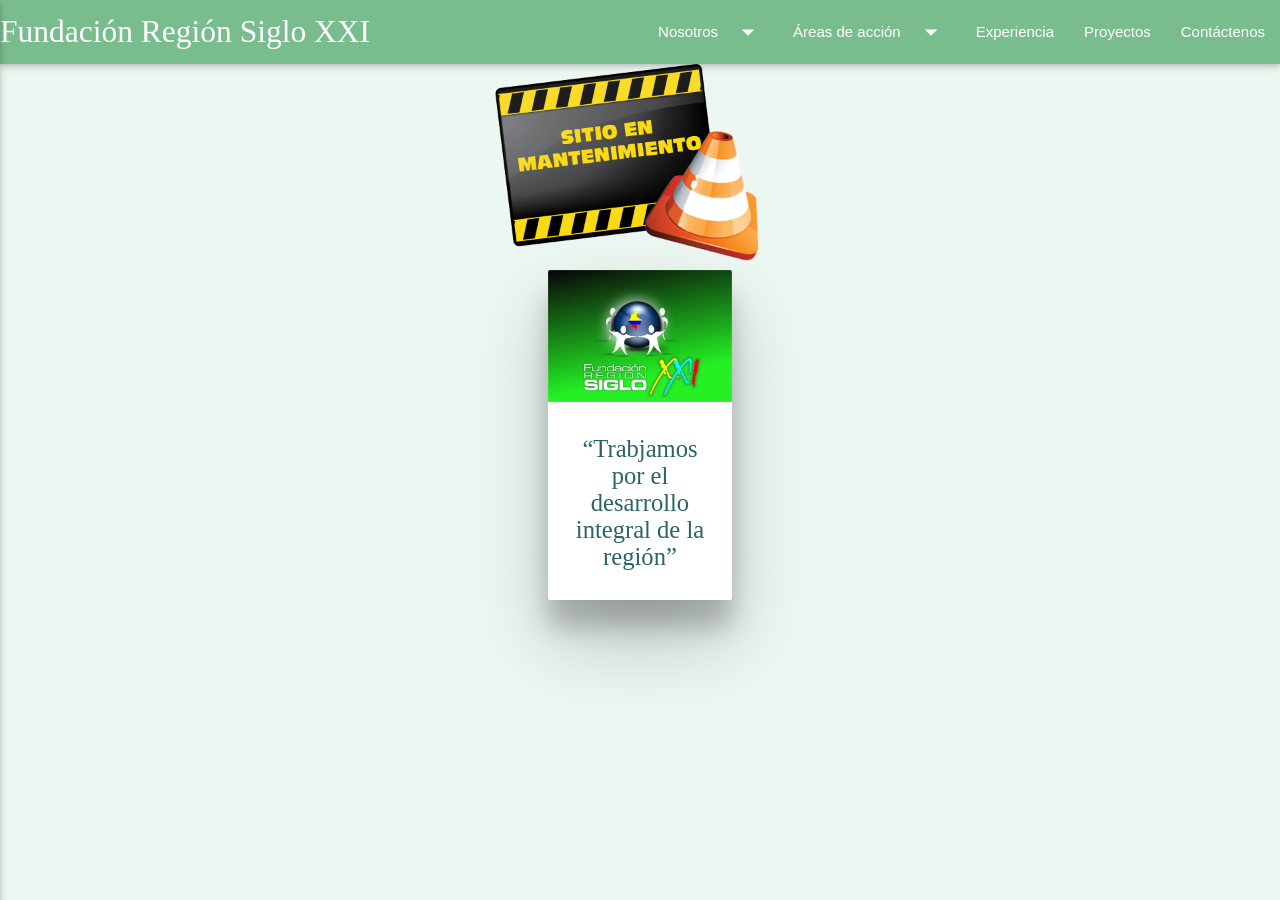
==== ainstitucional.html @ ed23deec "SigloXXIv1" ====
<!DOCTYPE html>
<html>
<head>
	<meta charset="utf-8">
	<meta name="viewport"content="width=device-width, initial-scale=1.0">
	<link rel="stylesheet" href="//maxcdn.bootstrapcdn.com/bootstrap/3.3.6/css/bootstrap.min.css">
	<link rel="stylesheet" href="css/main.css">
	<link rel="stylesheet" href="css/animate.css">
	<link href='https://fonts.googleapis.com/css?family=Pacifico' rel='stylesheet' type='text/css'>
	<link href='https://fonts.googleapis.com/css?family=Lato:400,300,700' rel='stylesheet' type='text/css'>
	<link href="https://fonts.googleapis.com/icon?family=Material+Icons" rel="stylesheet">
	<link rel="stylesheet" href="css/materialize.min.css">
	<link rel="stylesheet" href="css/materialize.css">
	<title>Región Siglo XXI</title>
</head>
<body>
<!-- Inicio barra principal (igual para todas las vistas)-->
	<ul id="dropdown1" class="dropdown-content">
	  <li><a href="asocial.html">Área Social</a></li>
	  <li class="divider"></li>
	  <li><a href="ainstitucional.html">Área Desarrollo Institucional</a></li>
	  <li class="divider"></li>
	  <li><a href="aambiental.html">Área Gestión Ambiental</a></li>
	</ul>

	<ul id="dropdown2" class="dropdown-content">
	  <li><a href="somos.html">¿Quienes somos?</a></li>
	  <li class="divider"></li>
	  <li><a href="organi.html">Estructura Organizativa</a></li>
	</ul>

	<ul id="dropdown3" class="dropdown-content">
	  <li><a href="asocial.html">Área Social</a></li>
	  <li class="divider"></li>
	  <li><a href="ainstitucional.html">Área Desarrollo Institucional</a></li>
	  <li class="divider"></li>
	  <li><a href="aambiental.html">Área Gestión Ambiental</a></li>
	</ul>

	<ul id="dropdown4" class="dropdown-content">
	  <li><a href="somos.html">¿Quienes somos?</a></li>
	  <li class="divider"></li>
	  <li><a href="organi.html">Estructura Organizativa</a></li>
	</ul>
	<!-- Def. barra de navegación-->
	<nav class="se-verde">
	  <div class="nav-wrapper">
	    <a href="index.html" class="brand-logo">Fundación Región Siglo XXI</a>
	    <a href="#" data-activates="mobile-demo" class="button-collapse"><i class="material-icons">menu</i></a>
	    <ul class="right hide-on-med-and-down">
	      <!-- Dropdown Trigger -->
		    <li class="monserrat"><a class="dropdown-button" href="" data-activates="dropdown2">Nosotros<i class="material-icons right">arrow_drop_down</i></a></li>
		    <li class="monserrat"><a class="dropdown-button" href="" data-activates="dropdown1">Áreas de acción<i class="material-icons right">arrow_drop_down</i></a></li>
		    <li class="monserrat"><a href="experiencia.html">Experiencia</a></li>
			<li class="monserrat"><a href="proyectos.html">Proyectos</a></li>
			<li class="monserrat"><a href="contacto.html">Contáctenos</a></li>
	    </ul>
	    <ul class="side-nav" id="mobile-demo">
	        <li class="monserrat"><a class="dropdown-button" href="" data-activates="dropdown4">Nosotros<i class="material-icons right">arrow_drop_down</i></a></li>
		    <li class="monserrat"><a class="dropdown-button" href="" data-activates="dropdown3">Áreas de acción<i class="material-icons right">arrow_drop_down</i></a></li>
		    <li class="monserrat"><a href="experiencia.html">Experiencia</a></li>
			<li class="monserrat"><a href="proyectos.html">Proyectos</a></li>
			<li class="monserrat"><a href="contacto.html">Contáctenos</a></li>
      	</ul>
	  </div>
	</nav>

<!-- Fin barra principal -->

<!--Body-->
	<div class="col-md-3 center-block quitar-float  text-center animated flash">
		<img src="images/mant.png">
	</div>
	<div class="row">
        <div class="col-md-2 center-block quitar-float  text-center">
          	<div class="card z-depth-5">
            	<div class="card-image">
              		<img src="images/logo.png" class="darken-1">
            	</div>
            	<div class="card-content">
              		<p><h5>“Trabjamos por el desarrollo integral de la región”</h5></p>
            	</div>
          	</div>
        </div>
    </div>

<!--JavaScript-->
      <script type="text/javascript" src="https://code.jquery.com/jquery-2.1.1.min.js"></script>
      <script type="text/javascript" src="js/materialize.min.js"></script>
     <script>
     	$(".button-collapse").sideNav();
     </script>

</body>
</html>
---- css/main.css ----
body{
	font-family: 'Merriweather', serif;
	color: #2C6366;
	background: #EDF7F2;
}
img{
	max-width: 100%;
}

.quitar-float{
	float: none;
}
.espacio-arriba{
	margin-top: 100px;
}
.espacio-medio-arriba{
	margin-top: 70px;
}
.quitar-arriba{
	margin-top: 100px;
}
.pacifico{
	font-family: 'pacifico',cursive;
}
.droid{
	font-family: 'Droid Sans', sans-serif;
}
.monserrat{
	font-family: 'Montserrat', sans-serif;
}
.mediano{
	font-size: 1.3em;
}
.se-verde{
	background-color: #79BD8F;
}

.vete-arriba{
	vertical-align: top;
}
.padding-largo{
	padding: 5px 10px;
}
.inline-block{
	float: none;
	display: inline-block;
	margin-right: -4px;
}
.grande{
	font-size: 4em;
}
.no-lista{
	margin: 0px;
	padding: 0px;
}
.no-lista li{
	list-style-type: none;
}
.espacio-derecha{
	margin-right: 1em;
}
.retraso-1{
	-webkit-animation-delay: 1s;
	-moz-animation-delay: 1s;
	animation-delay: 1s;
}
.retraso-2{
	-webkit-animation-delay: 2s;
	-moz-animation-delay: 2s;
	animation-delay: 2s;
}
.icon-size{
	font-size: 50em;
}
.green-new-text{
	color: 002F2F;
}
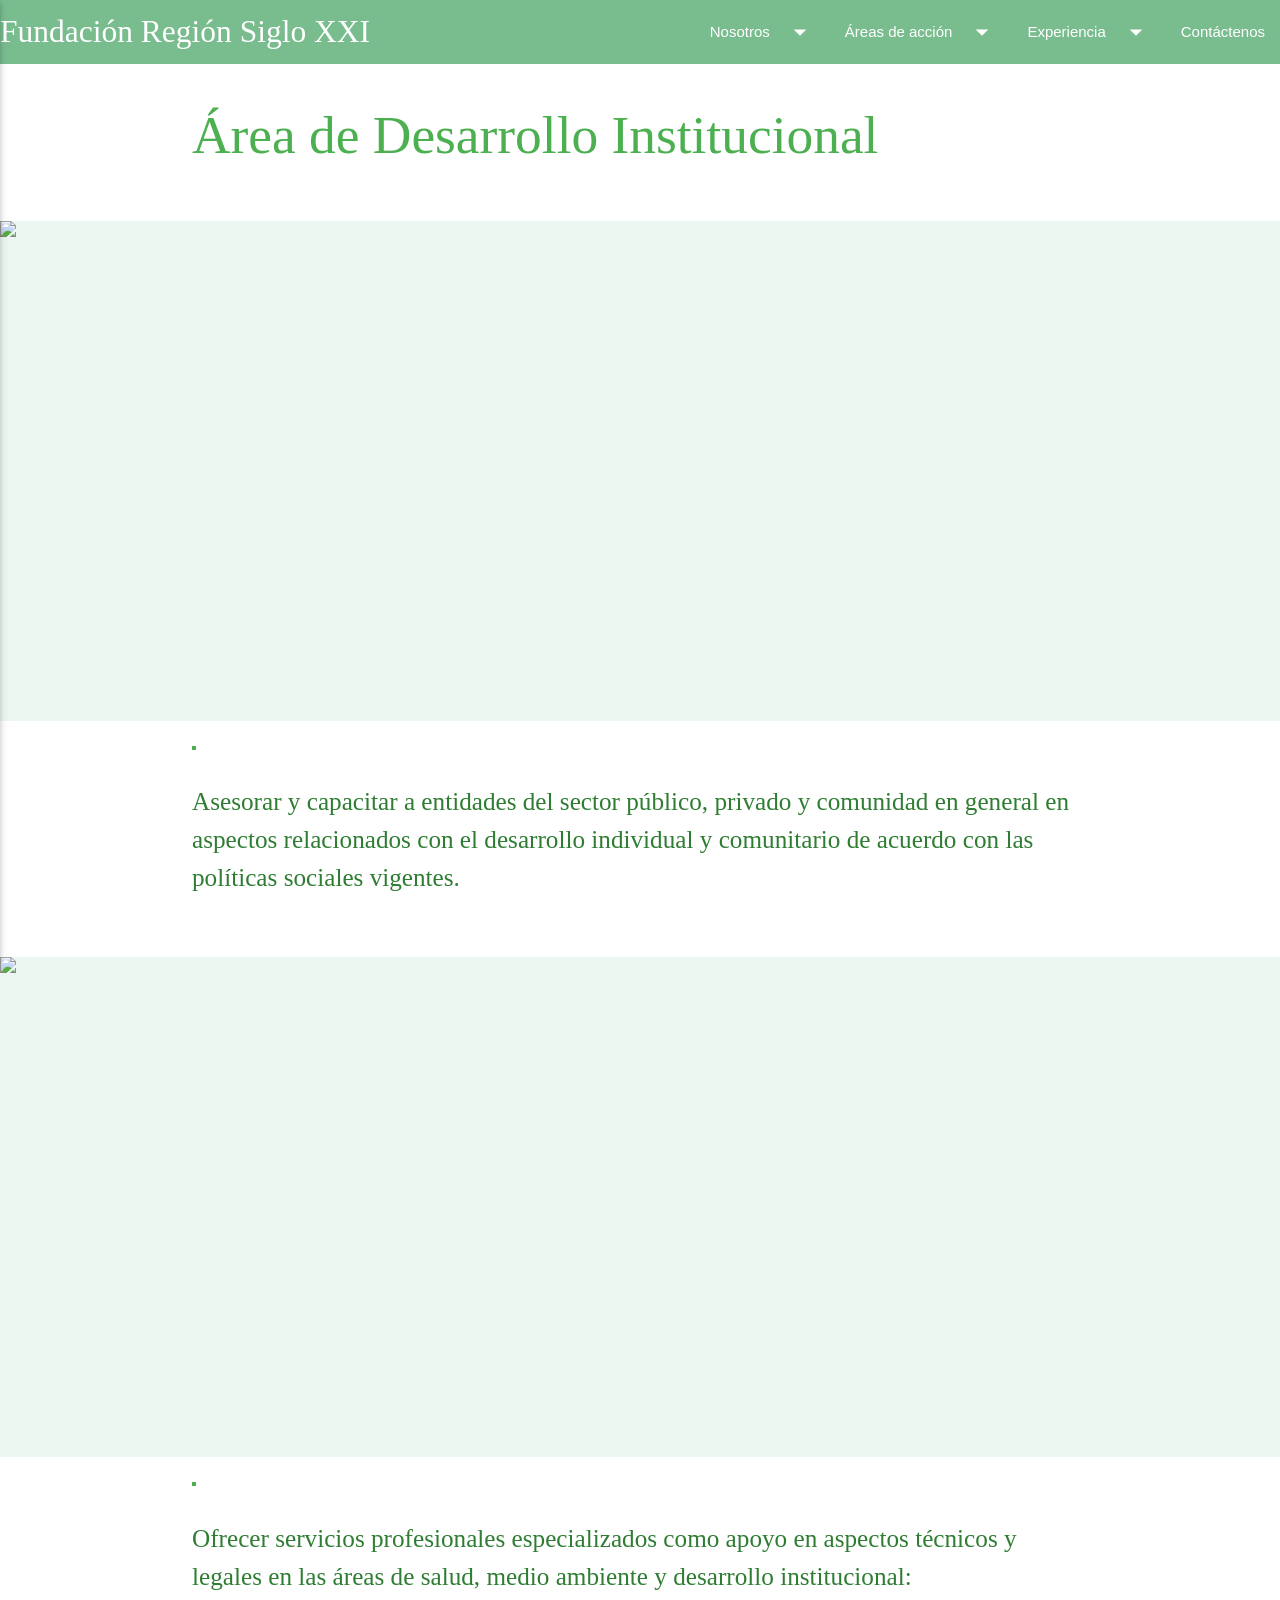
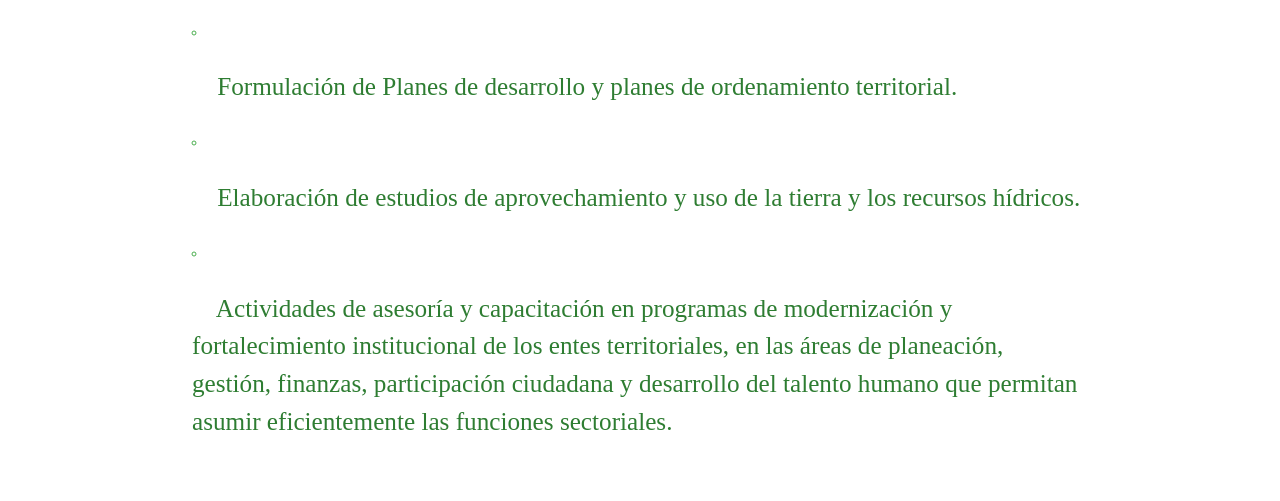
==== commit a7ee841f: "Version2" ====
--- a/ainstitucional.html
+++ b/ainstitucional.html
@@ -1,95 +1,136 @@
-<!DOCTYPE html>
-<html>
-<head>
-	<meta charset="utf-8">
-	<meta name="viewport"content="width=device-width, initial-scale=1.0">
-	<link rel="stylesheet" href="//maxcdn.bootstrapcdn.com/bootstrap/3.3.6/css/bootstrap.min.css">
-	<link rel="stylesheet" href="css/main.css">
-	<link rel="stylesheet" href="css/animate.css">
-	<link href='https://fonts.googleapis.com/css?family=Pacifico' rel='stylesheet' type='text/css'>
-	<link href='https://fonts.googleapis.com/css?family=Lato:400,300,700' rel='stylesheet' type='text/css'>
-	<link href="https://fonts.googleapis.com/icon?family=Material+Icons" rel="stylesheet">
-	<link rel="stylesheet" href="css/materialize.min.css">
-	<link rel="stylesheet" href="css/materialize.css">
-	<title>Región Siglo XXI</title>
-</head>
-<body>
-<!-- Inicio barra principal (igual para todas las vistas)-->
-	<ul id="dropdown1" class="dropdown-content">
-	  <li><a href="asocial.html">Área Social</a></li>
-	  <li class="divider"></li>
-	  <li><a href="ainstitucional.html">Área Desarrollo Institucional</a></li>
-	  <li class="divider"></li>
-	  <li><a href="aambiental.html">Área Gestión Ambiental</a></li>
-	</ul>
-
-	<ul id="dropdown2" class="dropdown-content">
-	  <li><a href="somos.html">¿Quienes somos?</a></li>
-	  <li class="divider"></li>
-	  <li><a href="organi.html">Estructura Organizativa</a></li>
-	</ul>
-
-	<ul id="dropdown3" class="dropdown-content">
-	  <li><a href="asocial.html">Área Social</a></li>
-	  <li class="divider"></li>
-	  <li><a href="ainstitucional.html">Área Desarrollo Institucional</a></li>
-	  <li class="divider"></li>
-	  <li><a href="aambiental.html">Área Gestión Ambiental</a></li>
-	</ul>
-
-	<ul id="dropdown4" class="dropdown-content">
-	  <li><a href="somos.html">¿Quienes somos?</a></li>
-	  <li class="divider"></li>
-	  <li><a href="organi.html">Estructura Organizativa</a></li>
-	</ul>
-	<!-- Def. barra de navegación-->
-	<nav class="se-verde">
-	  <div class="nav-wrapper">
-	    <a href="index.html" class="brand-logo">Fundación Región Siglo XXI</a>
-	    <a href="#" data-activates="mobile-demo" class="button-collapse"><i class="material-icons">menu</i></a>
-	    <ul class="right hide-on-med-and-down">
-	      <!-- Dropdown Trigger -->
-		    <li class="monserrat"><a class="dropdown-button" href="" data-activates="dropdown2">Nosotros<i class="material-icons right">arrow_drop_down</i></a></li>
-		    <li class="monserrat"><a class="dropdown-button" href="" data-activates="dropdown1">Áreas de acción<i class="material-icons right">arrow_drop_down</i></a></li>
-		    <li class="monserrat"><a href="experiencia.html">Experiencia</a></li>
-			<li class="monserrat"><a href="proyectos.html">Proyectos</a></li>
-			<li class="monserrat"><a href="contacto.html">Contáctenos</a></li>
-	    </ul>
-	    <ul class="side-nav" id="mobile-demo">
-	        <li class="monserrat"><a class="dropdown-button" href="" data-activates="dropdown4">Nosotros<i class="material-icons right">arrow_drop_down</i></a></li>
-		    <li class="monserrat"><a class="dropdown-button" href="" data-activates="dropdown3">Áreas de acción<i class="material-icons right">arrow_drop_down</i></a></li>
-		    <li class="monserrat"><a href="experiencia.html">Experiencia</a></li>
-			<li class="monserrat"><a href="proyectos.html">Proyectos</a></li>
-			<li class="monserrat"><a href="contacto.html">Contáctenos</a></li>
-      	</ul>
-	  </div>
-	</nav>
-
-<!-- Fin barra principal -->
-
-<!--Body-->
-	<div class="col-md-3 center-block quitar-float  text-center animated flash">
-		<img src="images/mant.png">
-	</div>
-	<div class="row">
-        <div class="col-md-2 center-block quitar-float  text-center">
-          	<div class="card z-depth-5">
-            	<div class="card-image">
-              		<img src="images/logo.png" class="darken-1">
-            	</div>
-            	<div class="card-content">
-              		<p><h5>“Trabjamos por el desarrollo integral de la región”</h5></p>
-            	</div>
-          	</div>
-        </div>
-    </div>
-
-<!--JavaScript-->
-      <script type="text/javascript" src="https://code.jquery.com/jquery-2.1.1.min.js"></script>
-      <script type="text/javascript" src="js/materialize.min.js"></script>
-     <script>
-     	$(".button-collapse").sideNav();
-     </script>
-
-</body>
+<!DOCTYPE html>
+<html>
+<head>
+	<meta charset="utf-8">
+	<meta name="viewport"content="width=device-width, initial-scale=1.0">
+	<link rel="stylesheet" href="css/main.css">
+	<link rel="stylesheet" href="css/animate.css">
+	<link href='https://fonts.googleapis.com/css?family=Pacifico' rel='stylesheet' type='text/css'>
+	<link href='https://fonts.googleapis.com/css?family=Lato:400,300,700' rel='stylesheet' type='text/css'>
+	<link href="https://fonts.googleapis.com/icon?family=Material+Icons" rel="stylesheet">
+	<link rel="stylesheet" href="css/materialize.min.css">
+	<link rel="stylesheet" href="css/materialize.css">
+	<title>Región Siglo XXI</title>
+</head>
+<body>
+<!-- Inicio barra principal (igual para todas las vistas)-->
+	<ul id="dropdown1" class="dropdown-content">
+	  <li><a href="asocial.html">Área Social</a></li>
+	  <li class="divider"></li>
+	  <li><a href="ainstitucional.html">Área Desarrollo Institucional</a></li>
+	  <li class="divider"></li>
+	  <li><a href="aambiental.html">Área Gestión Ambiental</a></li>
+	</ul>
+
+	<ul id="dropdown2" class="dropdown-content">
+	  <li><a href="somos.html">¿Quienes somos?</a></li>
+	  <li class="divider"></li>
+	  <li><a href="organi.html">Estructura Organizativa</a></li>
+	</ul>
+
+	<ul id="dropdown3" class="dropdown-content">
+	  <li><a href="asocial.html">Área Social</a></li>
+	  <li class="divider"></li>
+	  <li><a href="ainstitucional.html">Área Desarrollo Institucional</a></li>
+	  <li class="divider"></li>
+	  <li><a href="aambiental.html">Área Gestión Ambiental</a></li>
+	</ul>
+
+	<ul id="dropdown4" class="dropdown-content">
+	  <li><a href="somos.html">¿Quienes somos?</a></li>
+	  <li class="divider"></li>
+	  <li><a href="organi.html">Estructura Organizativa</a></li>
+	</ul>
+
+	<ul id="dropdown5" class="dropdown-content">
+	  <li><a href="expasocial.html">Área Social</a></li>
+	  <li class="divider"></li>
+	  <li><a href="expainstitucional.html">Área Desarrollo Institucional</a></li>
+	  <li class="divider"></li>
+	  <li><a href="expaambiental.html">Área Gestión Ambiental</a></li>
+	</ul>
+
+	<ul id="dropdown6" class="dropdown-content">
+	  <li><a href="expasocial.html">Área Social</a></li>
+	  <li class="divider"></li>
+	  <li><a href="expainstitucional.html">Área Desarrollo Institucional</a></li>
+	  <li class="divider"></li>
+	  <li><a href="expaambiental.html">Área Gestión Ambiental</a></li>
+	</ul>
+
+	<!-- Def. barra de navegación-->
+	<nav class="se-verde">
+	  <div class="nav-wrapper">
+	    <a href="index.html" class="brand-logo">Fundación Región Siglo XXI</a>
+	    <a href="#" data-activates="mobile-demo" class="button-collapse"><i class="material-icons">menu</i></a>
+	    <ul class="right hide-on-med-and-down">
+	      <!-- Dropdown Trigger -->
+		    <li class="monserrat"><a class="dropdown-button" href="" data-activates="dropdown2">Nosotros <i class="material-icons right">arrow_drop_down</i></a></li>
+		    <li class="monserrat"><a class="dropdown-button" href="" data-activates="dropdown1">Áreas de acción <i class="material-icons right">arrow_drop_down</i></a></li>
+		    <li class="monserrat"><a class="dropdown-button" href="" data-activates="dropdown5">Experiencia <i class="material-icons right">arrow_drop_down</i></a></li>
+			<li class="monserrat"><a href="contacto.html">Contáctenos</a></li>
+	    </ul>
+	    <ul class="side-nav" id="mobile-demo">
+	        <li class="monserrat"><a class="dropdown-button" href="" data-activates="dropdown4">Nosotros<i class="material-icons right">arrow_drop_down</i></a></li>
+		    <li class="monserrat"><a class="dropdown-button" href="" data-activates="dropdown3">Áreas de acción<i class="material-icons right">arrow_drop_down</i></a></li>
+		    <li class="monserrat"><a class="dropdown-button" href="" data-activates="dropdown6">Experiencia <i class="material-icons right">arrow_drop_down</i></a></li>
+			<li class="monserrat"><a href="contacto.html">Contáctenos</a></li>
+      	</ul>
+	  </div>
+	</nav>
+
+<!-- Fin barra principal -->
+<!--Body-->
+	
+	<div class="section white green-text">
+    	<div class="row container">
+      		<h2 class="header">Área de Desarrollo Institucional</h2>
+    	</div>
+    </div>
+
+	<div class="parallax-container quitar-float text-center animated zoomIn darken-1">
+    	<div class="parallax"><img src="images/sxii/img11.png"></div>
+  	</div>
+
+  	<div class="section white green-text ">
+    	<div class="row container">
+      		<li type="square"><p class="green-text text-darken-3 lighten-3 flow-text">Asesorar y capacitar a entidades del sector público, privado y comunidad en general en aspectos relacionados con el desarrollo individual y comunitario de acuerdo con las políticas sociales vigentes.</p></li>
+      	</div>
+    </div>
+
+	<div class="parallax-container quitar-float text-center animated zoomIn darken-1">
+    	<div class="parallax"><img src="images/sxii/img12.png"></div>
+  	</div>
+
+  	<div class="section white green-text">
+    	<div class="row container">
+      		<li type="square"><p class="green-text text-darken-3 lighten-3 flow-text">Ofrecer servicios profesionales especializados como apoyo en aspectos técnicos y legales en las áreas de salud, medio ambiente y desarrollo institucional:</p>
+      			<li type="circle">
+      				<p class="green-text text-darken-3 lighten-3 flow-text">&emsp;Formulación de Planes de desarrollo  y planes de ordenamiento territorial.</p>
+      			</li>
+      			<li type="circle">
+      				<p class="green-text text-darken-3 lighten-3 flow-text">&emsp;Elaboración de estudios de aprovechamiento y uso de la tierra y los recursos hídricos.</p>
+      			</li>
+      			<li type="circle">
+      				<p class="green-text text-darken-3 lighten-3 flow-text">&emsp;Actividades de asesoría y capacitación en programas de modernización y fortalecimiento institucional de los entes territoriales, en las áreas de planeación, gestión, finanzas, participación ciudadana y desarrollo del talento humano que permitan asumir eficientemente las funciones sectoriales.</p>
+      			</li>
+      		</li>
+      	</div>
+    </div>
+
+<!--JavaScript-->
+      <script type="text/javascript" src="https://code.jquery.com/jquery-2.1.1.min.js"></script>
+      <script type="text/javascript" src="js/materialize.min.js"></script>
+     <script>
+     	$(".button-collapse").sideNav();
+     </script>
+      <script>
+     	$(".button-collapse").sideNav();
+
+	    $(document).ready(function(){
+	      $('.parallax').parallax();
+	    });
+	        
+     </script>
+</body>
 </html>
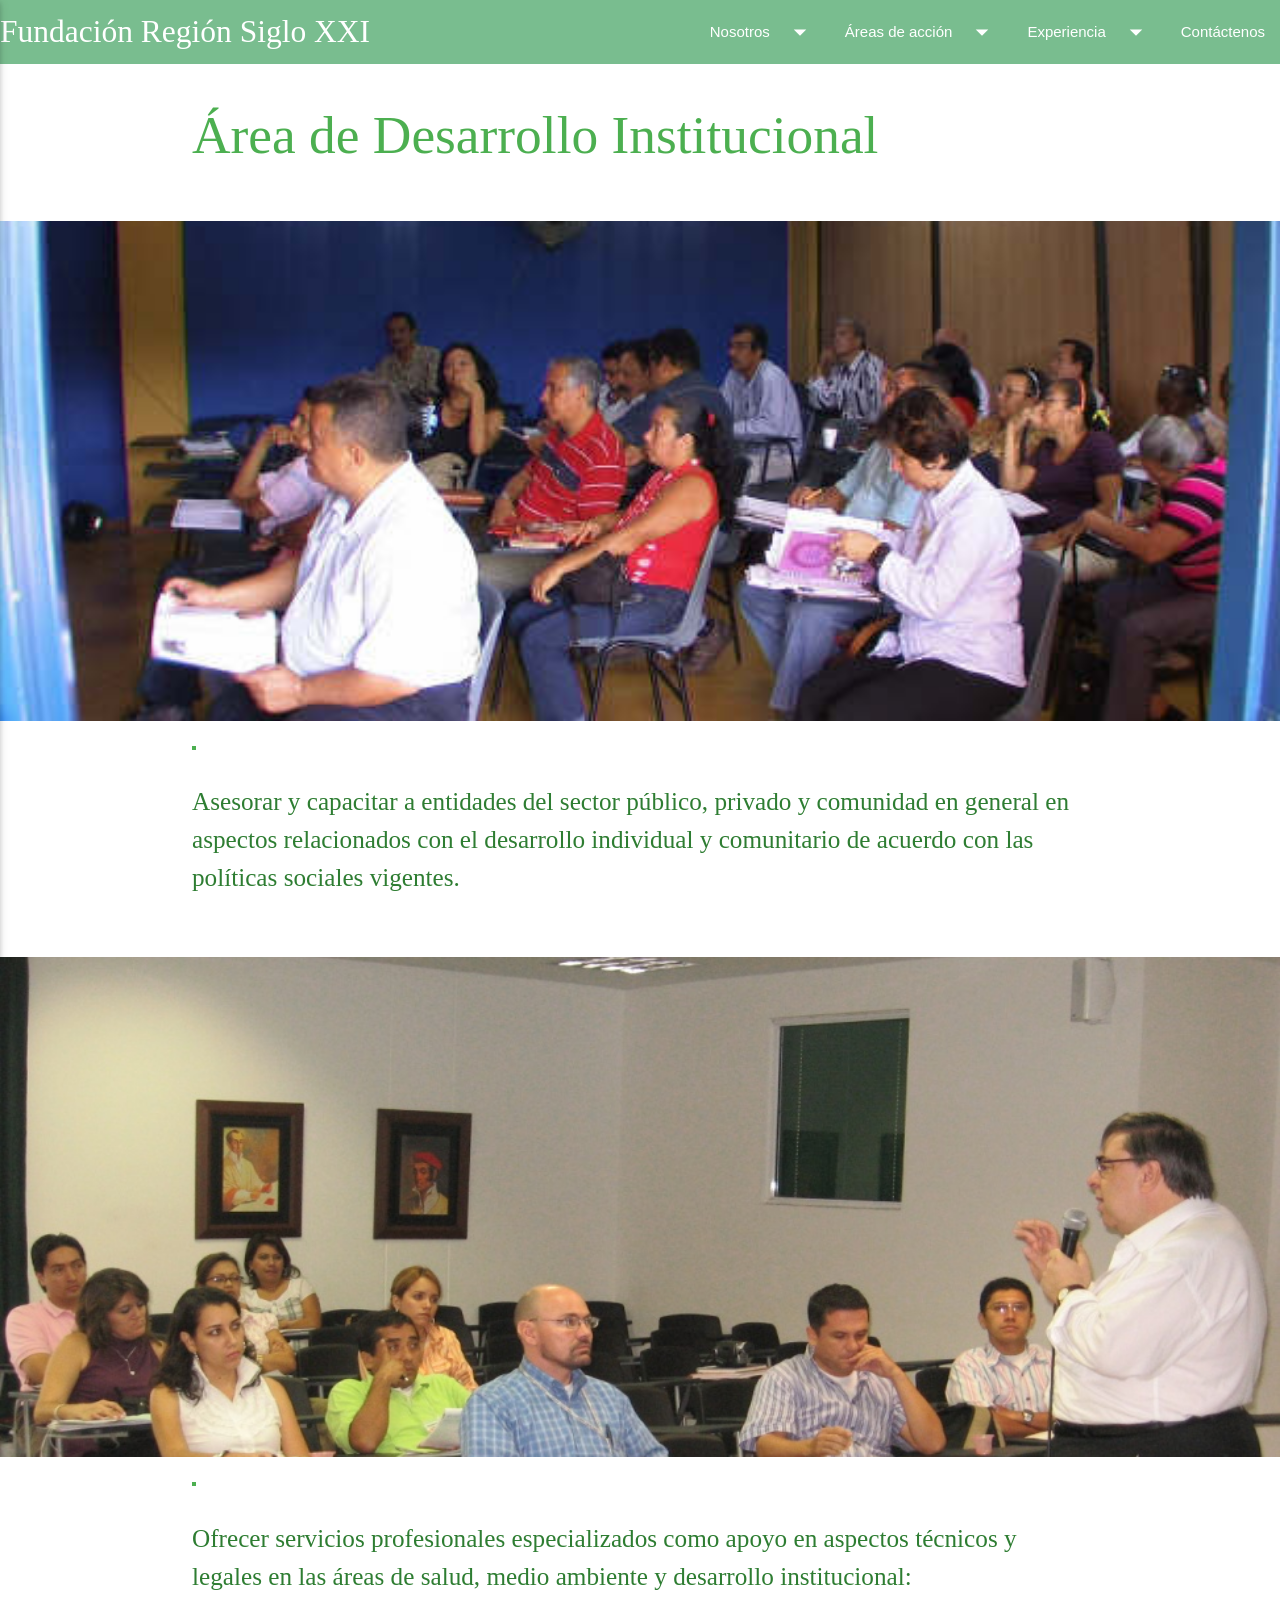
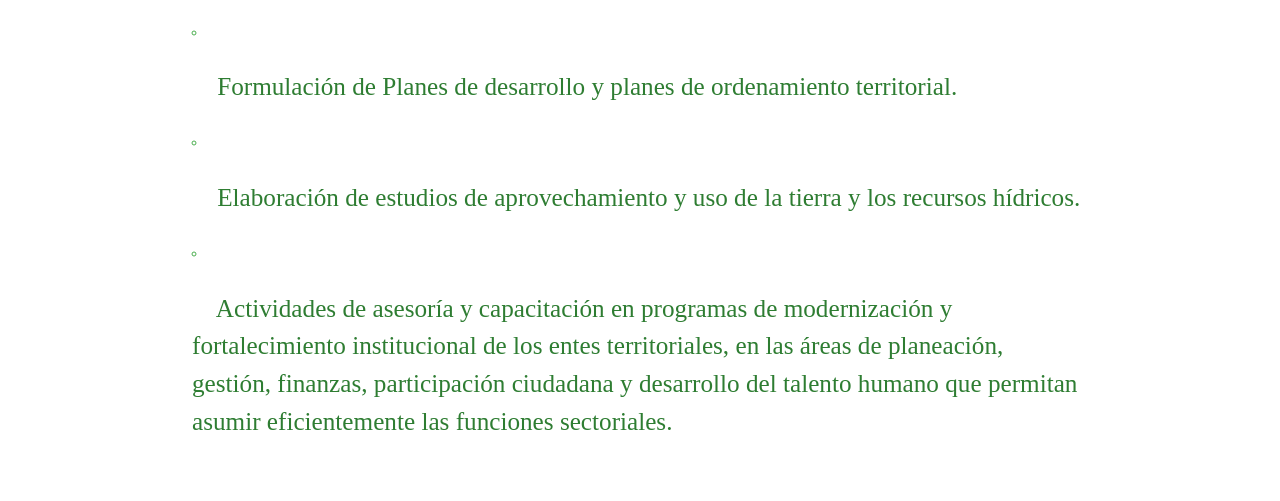
==== commit ccdc0df1: "Version2" ====
--- a/ainstitucional.html
+++ b/ainstitucional.html
@@ -89,7 +89,7 @@
     </div>
 
 	<div class="parallax-container quitar-float text-center animated zoomIn darken-1">
-    	<div class="parallax"><img src="images/sxii/img11.png"></div>
+    	<div class="parallax"><img src="images/img11.png"></div>
   	</div>
 
   	<div class="section white green-text ">
@@ -99,7 +99,7 @@
     </div>
 
 	<div class="parallax-container quitar-float text-center animated zoomIn darken-1">
-    	<div class="parallax"><img src="images/sxii/img12.png"></div>
+    	<div class="parallax"><img src="images/img12.png"></div>
   	</div>
 
   	<div class="section white green-text">
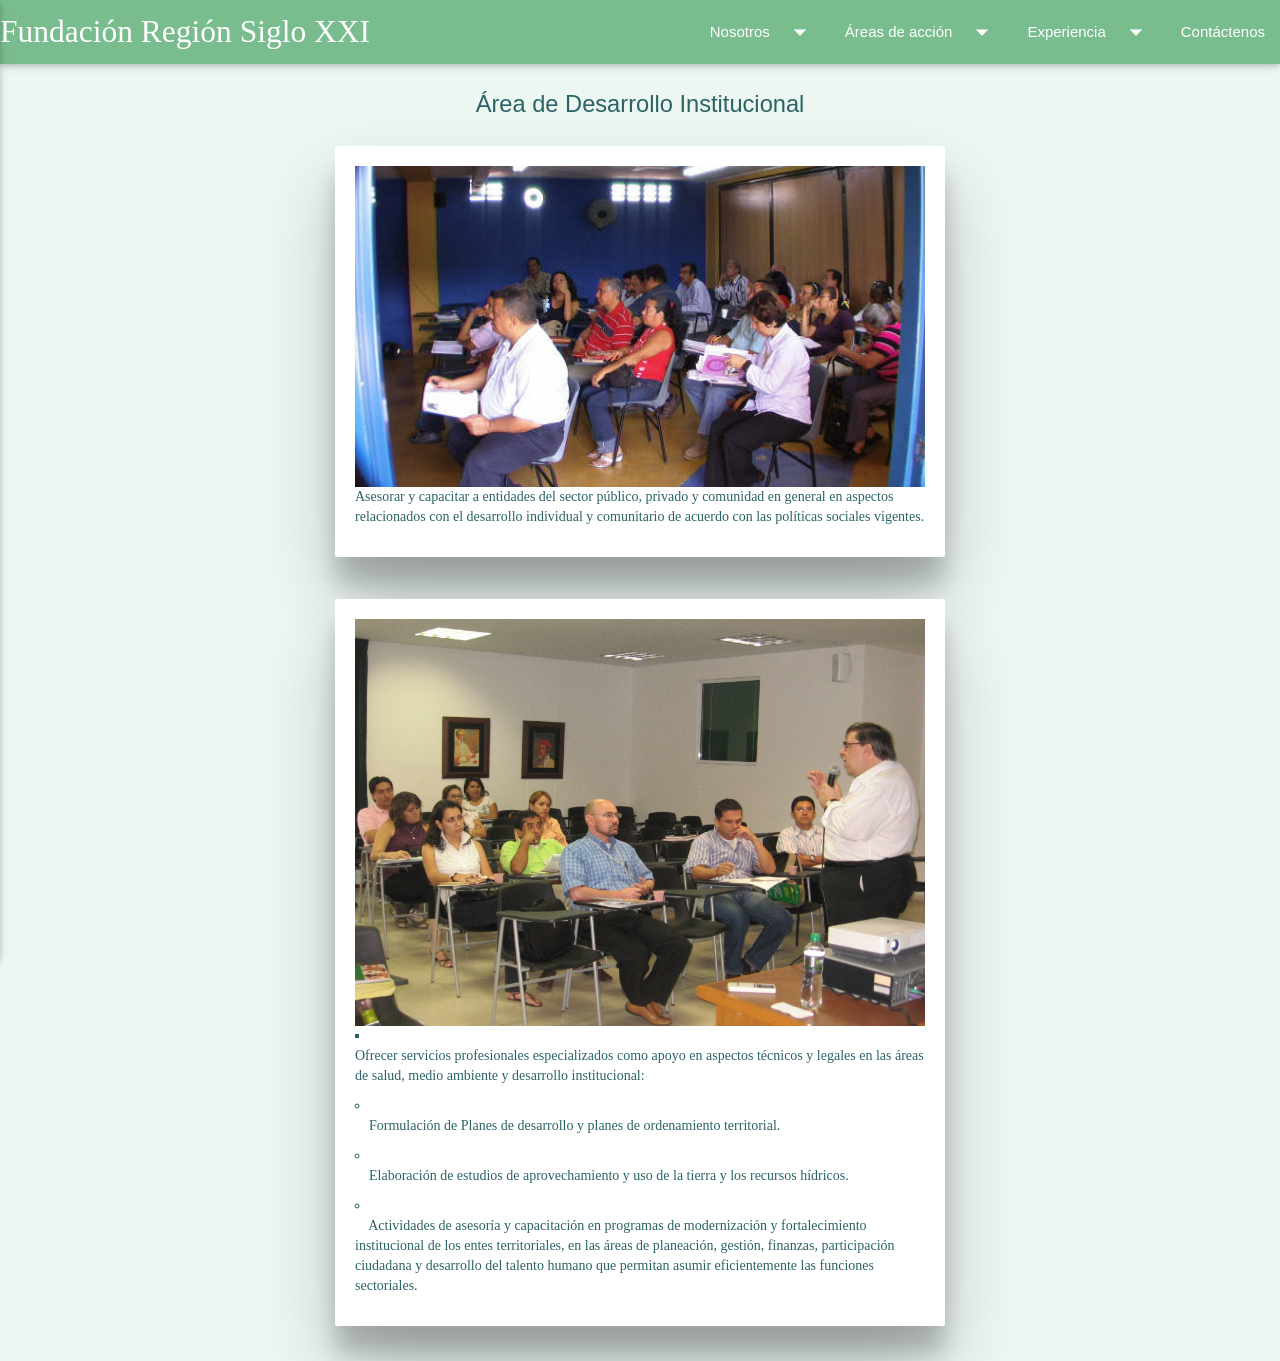
==== commit dd19b5a1: "Version3" ====
--- a/ainstitucional.html
+++ b/ainstitucional.html
@@ -3,6 +3,7 @@
 <head>
 	<meta charset="utf-8">
 	<meta name="viewport"content="width=device-width, initial-scale=1.0">
+	<link rel="stylesheet" href="//maxcdn.bootstrapcdn.com/bootstrap/3.3.6/css/bootstrap.min.css">
 	<link rel="stylesheet" href="css/main.css">
 	<link rel="stylesheet" href="css/animate.css">
 	<link href='https://fonts.googleapis.com/css?family=Pacifico' rel='stylesheet' type='text/css'>
@@ -12,6 +13,7 @@
 	<link rel="stylesheet" href="css/materialize.css">
 	<title>Región Siglo XXI</title>
 </head>
+
 <body>
 <!-- Inicio barra principal (igual para todas las vistas)-->
 	<ul id="dropdown1" class="dropdown-content">
@@ -81,42 +83,42 @@
 
 <!-- Fin barra principal -->
 <!--Body-->
-	
-	<div class="section white green-text">
-    	<div class="row container">
-      		<h2 class="header">Área de Desarrollo Institucional</h2>
-    	</div>
-    </div>
+	<section class="animated fadeIn">
+		<div class="mediano text-center animated pulse">
+			<h2 class="droid mediano verde">Área de Desarrollo Institucional</h2>
+		</div>
+		<div class="row">
+	        <div class="col-md-6 center-block quitar-float">
+	          	<div class="card-panel z-depth-5">
+	            	<div class="card-image center">
+	              		<img src="images/img11.png">
+	            	</div>
+	            	<div class="card-content">
+	              		<p>Asesorar y capacitar a entidades del sector público, privado y comunidad en general en aspectos relacionados con el desarrollo individual y comunitario de acuerdo con las políticas sociales vigentes.</p>
+	            	</div>
+	          	</div>
+	        </div>
+	    </div>
 
-	<div class="parallax-container quitar-float text-center animated zoomIn darken-1">
-    	<div class="parallax"><img src="images/img11.png"></div>
-  	</div>
-
-  	<div class="section white green-text ">
-    	<div class="row container">
-      		<li type="square"><p class="green-text text-darken-3 lighten-3 flow-text">Asesorar y capacitar a entidades del sector público, privado y comunidad en general en aspectos relacionados con el desarrollo individual y comunitario de acuerdo con las políticas sociales vigentes.</p></li>
-      	</div>
-    </div>
-
-	<div class="parallax-container quitar-float text-center animated zoomIn darken-1">
-    	<div class="parallax"><img src="images/img12.png"></div>
-  	</div>
-
-  	<div class="section white green-text">
-    	<div class="row container">
-      		<li type="square"><p class="green-text text-darken-3 lighten-3 flow-text">Ofrecer servicios profesionales especializados como apoyo en aspectos técnicos y legales en las áreas de salud, medio ambiente y desarrollo institucional:</p>
-      			<li type="circle">
-      				<p class="green-text text-darken-3 lighten-3 flow-text">&emsp;Formulación de Planes de desarrollo  y planes de ordenamiento territorial.</p>
-      			</li>
-      			<li type="circle">
-      				<p class="green-text text-darken-3 lighten-3 flow-text">&emsp;Elaboración de estudios de aprovechamiento y uso de la tierra y los recursos hídricos.</p>
-      			</li>
-      			<li type="circle">
-      				<p class="green-text text-darken-3 lighten-3 flow-text">&emsp;Actividades de asesoría y capacitación en programas de modernización y fortalecimiento institucional de los entes territoriales, en las áreas de planeación, gestión, finanzas, participación ciudadana y desarrollo del talento humano que permitan asumir eficientemente las funciones sectoriales.</p>
-      			</li>
-      		</li>
-      	</div>
-    </div>
+		<div class="row">
+	        <div class="col-md-6 center-block quitar-float">
+	          	<div class="card-panel z-depth-5">
+	            	<div class="card-image center">
+	              		<img src="images/img12.png">
+	            	</div>
+	            <div class="card-content">
+	              	<li type="square"><p>Ofrecer servicios profesionales especializados como apoyo en aspectos técnicos y legales en las áreas de salud, medio ambiente y desarrollo institucional:</p></li>
+	      			<li type="circle">
+	      				<p>&emsp;Formulación de Planes de desarrollo  y planes de ordenamiento territorial.</p></li>
+	      			<li type="circle">
+	      				<p>&emsp;Elaboración de estudios de aprovechamiento y uso de la tierra y los recursos hídricos.</p></li>
+	      			<li type="circle">
+	      				<p>&emsp;Actividades de asesoría y capacitación en programas de modernización y fortalecimiento institucional de los entes territoriales, en las áreas de planeación, gestión, finanzas, participación ciudadana y desarrollo del talento humano que permitan asumir eficientemente las funciones sectoriales.</p></li>	      		
+	            </div>
+	         	</div>
+	        </div>
+	    </div>
+	</section>
 
 <!--JavaScript-->
       <script type="text/javascript" src="https://code.jquery.com/jquery-2.1.1.min.js"></script>
@@ -124,13 +126,6 @@
      <script>
      	$(".button-collapse").sideNav();
      </script>
-      <script>
-     	$(".button-collapse").sideNav();
-
-	    $(document).ready(function(){
-	      $('.parallax').parallax();
-	    });
-	        
-     </script>
+ 
 </body>
 </html>
